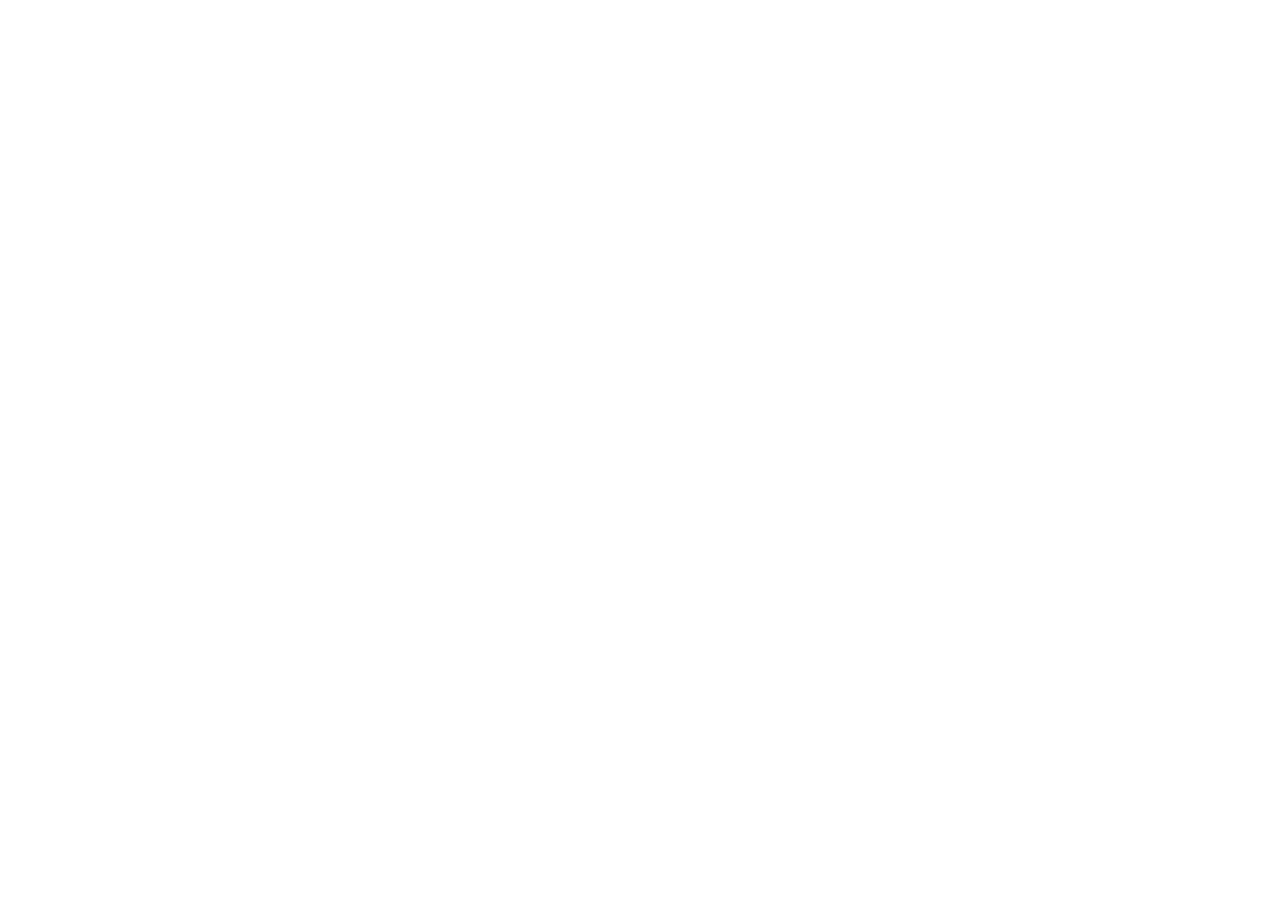
==== index.html @ b39a8d50 "Add index.html for Project FORESIGHT Dashboard" ====
<!DOCTYPE html>
<html>
<head>
  <meta charset="UTF-8">
  <title>Project FORESIGHT Dashboard</title>

  <style>
    html, body {
      margin: 0;
      padding: 0;
      width: 100%;
      height: 100%;
    }

    iframe {
      width: 100%;
      height: 100vh;
      border: none;
    }
  </style>
</head>

<body>
  <iframe src="./Project%20Foresight%20Dashboard.pdf"></iframe>
</body>
</html>
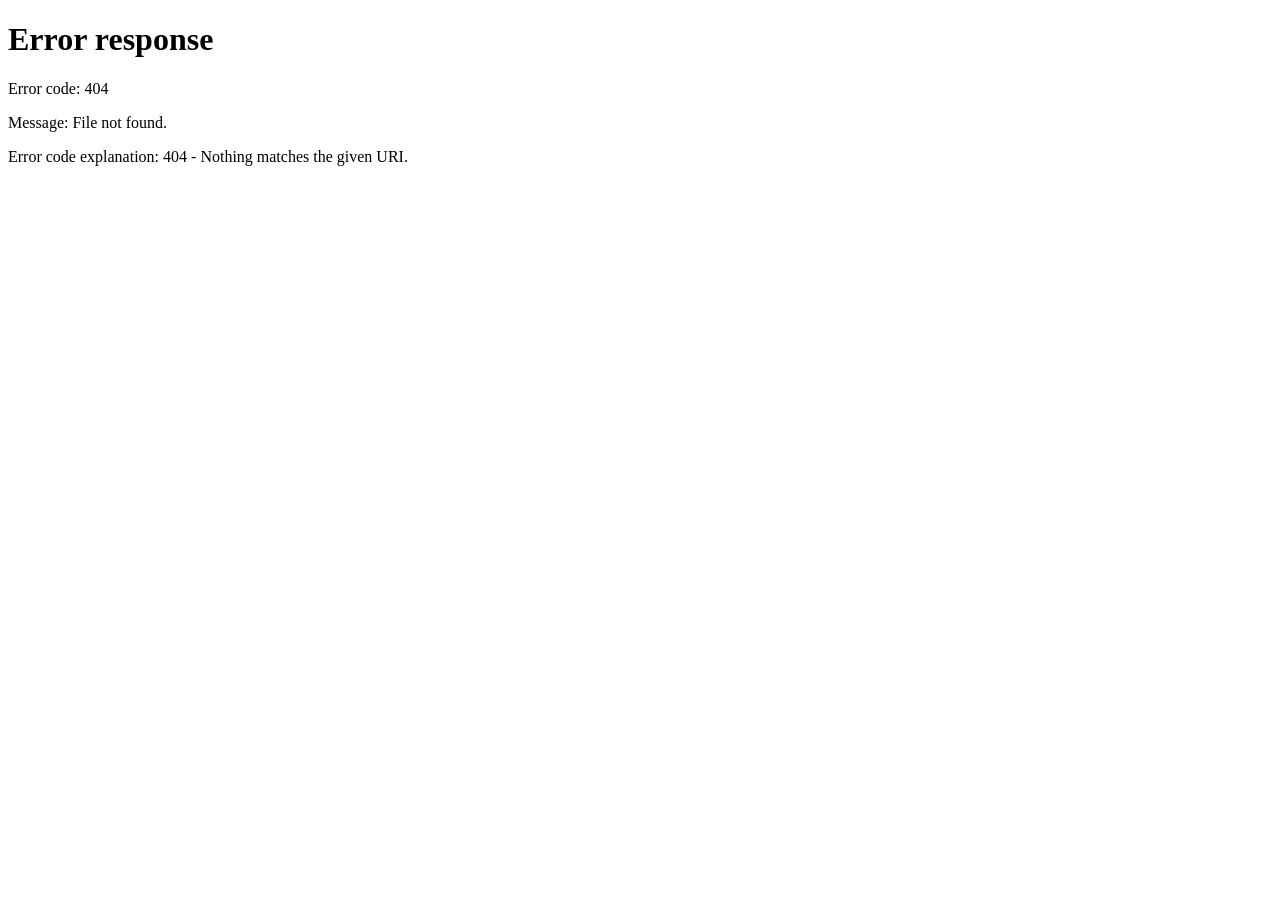
==== commit dc74597e: "Fix iframe source filename typo" ====
--- a/index.html
+++ b/index.html
@@ -21,6 +21,6 @@
 </head>
 
 <body>
-  <iframe src="./Project%20Foresight%20Dashboard.pdf"></iframe>
+  <iframe src="./Project Foresigh Dashboard.pdf"></iframe>
 </body>
 </html>
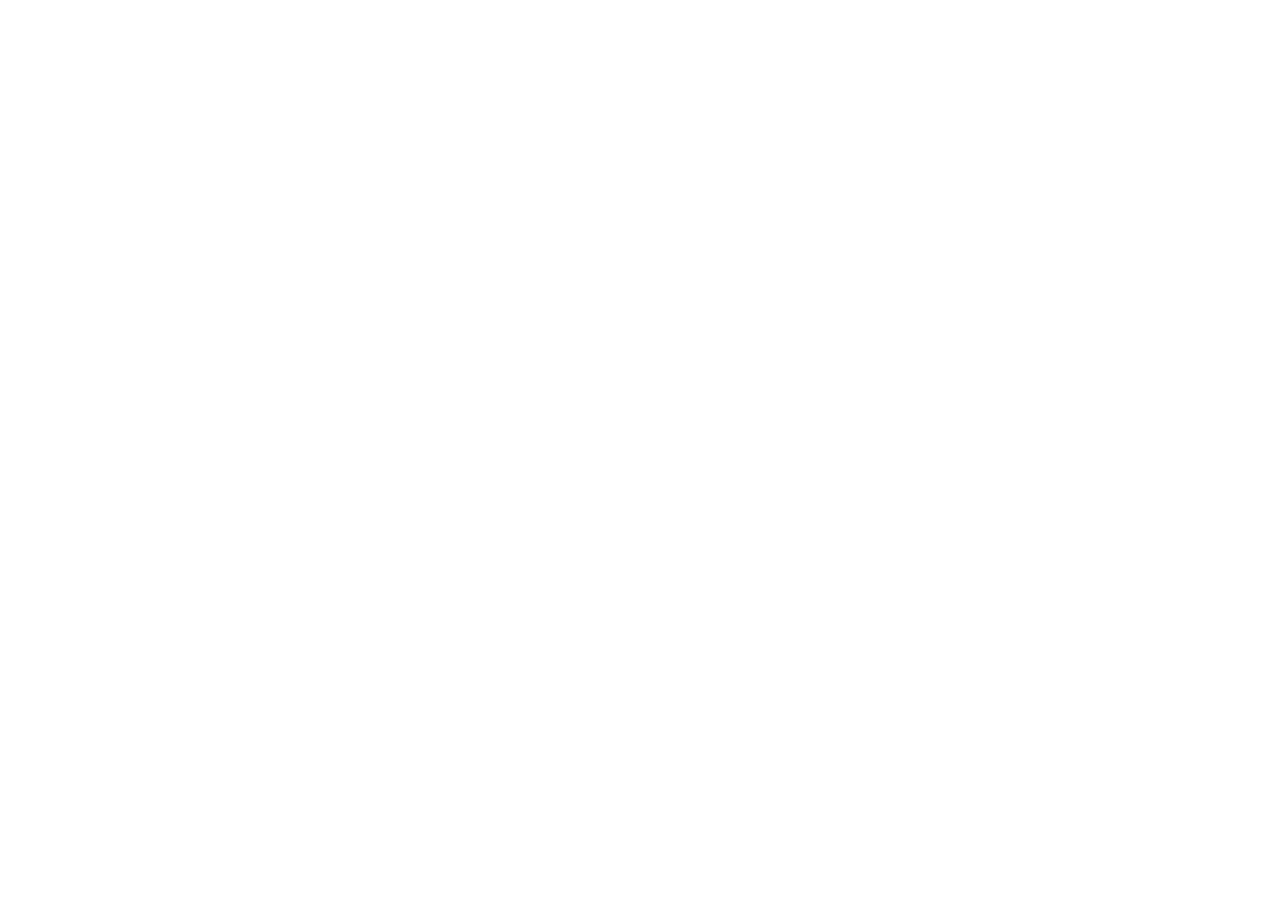
==== commit 6366a01c: "Fix iframe source path for PDF file" ====
--- a/index.html
+++ b/index.html
@@ -21,6 +21,6 @@
 </head>
 
 <body>
-  <iframe src="./Project Foresigh Dashboard.pdf"></iframe>
+  <iframe src="Project Foresight Dashboard.pdf"></iframe>
 </body>
 </html>
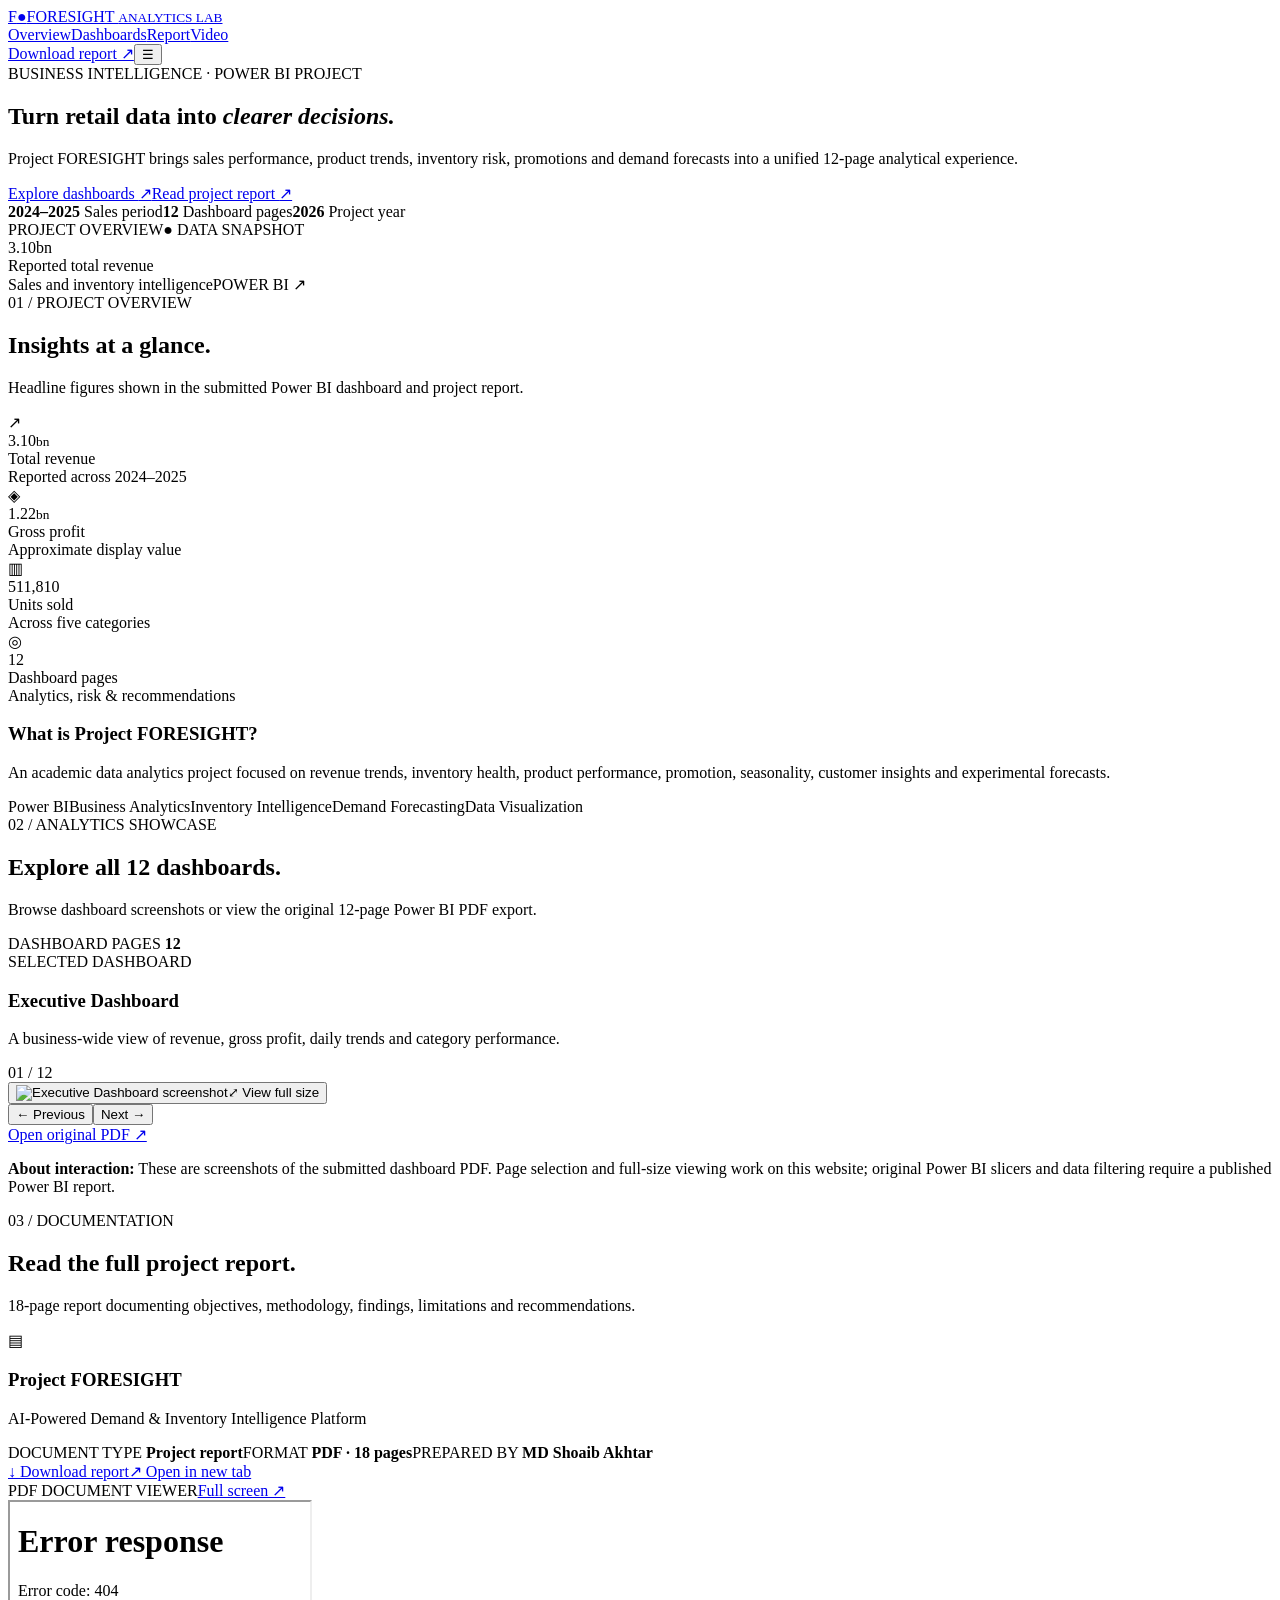
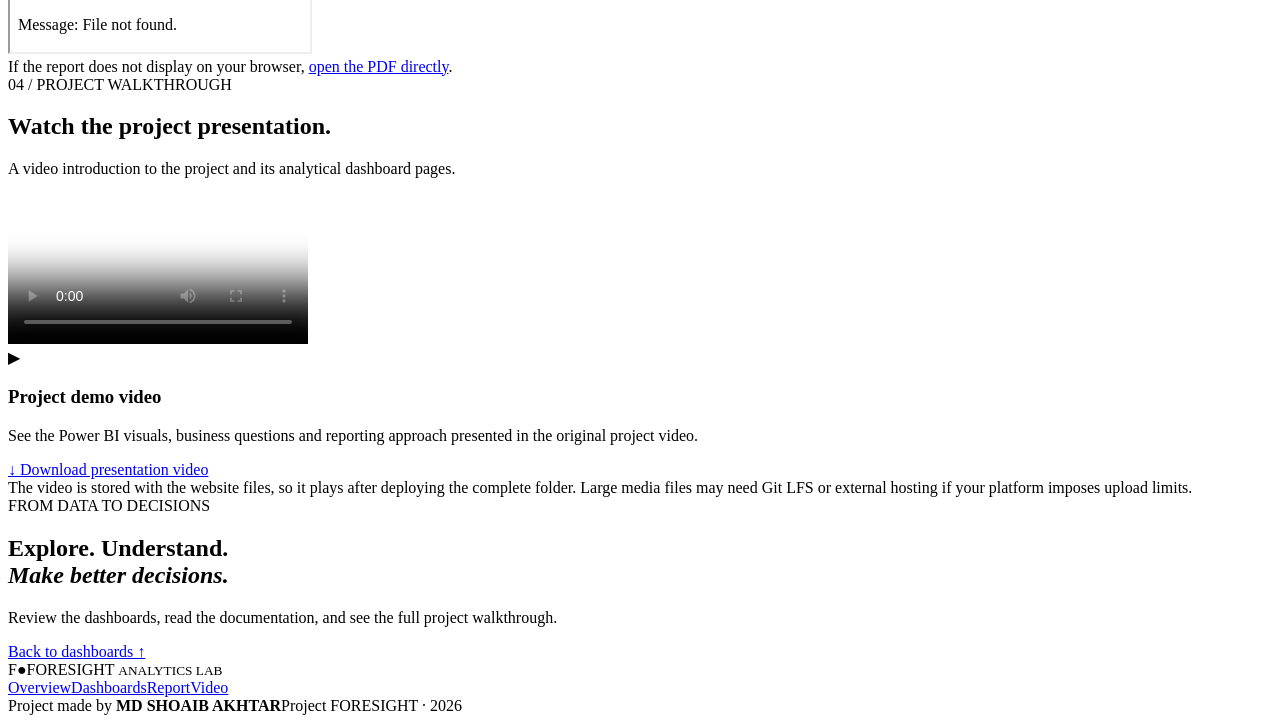
==== commit b663c84d: "Update index.html" ====
--- a/index.html
+++ b/index.html
@@ -1,26 +1,11 @@
-<!DOCTYPE html>
-<html>
-<head>
-  <meta charset="UTF-8">
-  <title>Project FORESIGHT Dashboard</title>
-
-  <style>
-    html, body {
-      margin: 0;
-      padding: 0;
-      width: 100%;
-      height: 100%;
-    }
-
-    iframe {
-      width: 100%;
-      height: 100vh;
-      border: none;
-    }
-  </style>
-</head>
-
-<body>
-  <iframe src="Project Foresight Dashboard.pdf"></iframe>
-</body>
-</html>
+<!doctype html>
+<html lang="en"><head><meta charset="UTF-8"><meta name="viewport" content="width=device-width, initial-scale=1.0"><meta name="theme-color" content="#081225"><meta name="description" content="Project FORESIGHT: Power BI retail sales, inventory and demand intelligence project by MD Shoaib Akhtar."><title>Project FORESIGHT | Analytics Showcase</title><link rel="stylesheet" href="style.css"></head>
+<body><div class="progress" id="progress"></div><header class="topbar"><a class="brand" href="#home"><span class="brand-mark">F<span>●</span></span><span>FORESIGHT <small>ANALYTICS LAB</small></span></a><nav id="nav"><a href="#overview">Overview</a><a href="#dashboards">Dashboards</a><a href="#report">Report</a><a href="#video">Video</a></nav><a class="nav-cta" href="docs/foresight-report.pdf" download>Download report ↗</a><button class="menu" id="menu" aria-label="Toggle menu" aria-expanded="false">☰</button></header>
+<main id="home"><section class="hero"><div class="hero-glow"></div><div class="hero-inner"><div class="eyebrow"><i></i> BUSINESS INTELLIGENCE · POWER BI PROJECT</div><h1>Turn retail data into <em>clearer decisions.</em></h1><p>Project FORESIGHT brings sales performance, product trends, inventory risk, promotions and demand forecasts into a unified 12-page analytical experience.</p><div class="hero-actions"><a class="button primary" href="#dashboards">Explore dashboards <span>↗</span></a><a class="button secondary" href="#report">Read project report <span>↗</span></a></div><div class="hero-meta"><span><b>2024–2025</b> Sales period</span><span><b>12</b> Dashboard pages</span><span><b>2026</b> Project year</span></div></div><div class="hero-art"><div class="art-top"><span>PROJECT OVERVIEW</span><span class="live-dot">● DATA SNAPSHOT</span></div><div class="art-number">3.10<span>bn</span></div><div class="art-sub">Reported total revenue</div><div class="mini-bars"><i style="height:42%"></i><i style="height:75%"></i><i style="height:55%"></i><i style="height:85%"></i><i style="height:62%"></i><i style="height:99%"></i><i style="height:74%"></i><i style="height:91%"></i><i style="height:59%"></i><i style="height:86%"></i><i style="height:67%"></i><i style="height:100%"></i><i style="height:70%"></i><i style="height:88%"></i><i style="height:64%"></i><i style="height:76%"></i><i style="height:54%"></i><i style="height:95%"></i></div><div class="art-foot"><span>Sales and inventory intelligence</span><span>POWER BI ↗</span></div></div></section>
+<section class="section" id="overview"><div class="section-heading"><div><div class="kicker">01 / PROJECT OVERVIEW</div><h2>Insights at a glance<span class="accent">.</span></h2></div><p>Headline figures shown in the submitted Power BI dashboard and project report.</p></div><div class="metrics"><article class="metric"><span class="metric-symbol">↗</span><div class="metric-value">3.10<small>bn</small></div><div class="metric-label">Total revenue</div><div class="metric-note">Reported across 2024–2025</div></article><article class="metric"><span class="metric-symbol">◈</span><div class="metric-value">1.22<small>bn</small></div><div class="metric-label">Gross profit</div><div class="metric-note">Approximate display value</div></article><article class="metric"><span class="metric-symbol">▥</span><div class="metric-value">511,810</div><div class="metric-label">Units sold</div><div class="metric-note">Across five categories</div></article><article class="metric"><span class="metric-symbol">◎</span><div class="metric-value">12</div><div class="metric-label">Dashboard pages</div><div class="metric-note">Analytics, risk & recommendations</div></article></div><div class="about-strip"><div><h3>What is Project FORESIGHT?</h3><p>An academic data analytics project focused on revenue trends, inventory health, product performance, promotion, seasonality, customer insights and experimental forecasts.</p></div><div class="tagcloud"><span>Power BI</span><span>Business Analytics</span><span>Inventory Intelligence</span><span>Demand Forecasting</span><span>Data Visualization</span></div></div></section>
+<section class="section dashboard-section" id="dashboards"><div class="section-heading"><div><div class="kicker">02 / ANALYTICS SHOWCASE</div><h2>Explore all 12 dashboards<span class="accent">.</span></h2></div><p>Browse dashboard screenshots or view the original 12-page Power BI PDF export.</p></div><div class="dashboard-shell"><aside class="dash-sidebar"><div class="side-head">DASHBOARD PAGES <b>12</b></div><div id="page-list" class="page-list"></div></aside><div class="dash-display"><div class="display-head"><div><span class="display-overline">SELECTED DASHBOARD</span><h3 id="dash-title">Executive Dashboard</h3><p id="dash-desc">A business-wide view of revenue, gross profit, daily trends and category performance.</p></div><span class="page-chip" id="page-chip">01 / 12</span></div><button class="visual-button" id="open-preview" title="Open dashboard full size" aria-label="Open selected dashboard screenshot"><img id="dashboard-img" src="assets/page-01.webp" alt="Executive Dashboard screenshot" loading="eager"><span class="zoom-hint">⤢ View full size</span></button><div class="display-actions"><div class="pager"><button id="prev-page" aria-label="Previous dashboard">← Previous</button><button id="next-page" aria-label="Next dashboard">Next →</button></div><a class="text-link" href="docs/foresight-dashboard.pdf" target="_blank" rel="noopener">Open original PDF ↗</a></div></div></div><p class="disclaimer"><b>About interaction:</b> These are screenshots of the submitted dashboard PDF. Page selection and full-size viewing work on this website; original Power BI slicers and data filtering require a published Power BI report.</p></section>
+<section class="section" id="report"><div class="section-heading"><div><div class="kicker">03 / DOCUMENTATION</div><h2>Read the full project report<span class="accent">.</span></h2></div><p>18-page report documenting objectives, methodology, findings, limitations and recommendations.</p></div><div class="report-area"><div class="report-intro"><div class="document-icon">▤</div><h3>Project FORESIGHT</h3><p>AI-Powered Demand & Inventory Intelligence Platform</p><div class="report-details"><span>DOCUMENT TYPE <b>Project report</b></span><span>FORMAT <b>PDF · 18 pages</b></span><span>PREPARED BY <b>MD Shoaib Akhtar</b></span></div><a class="button primary" href="docs/foresight-report.pdf" download>↓ Download report</a><a class="button outline" href="docs/foresight-report.pdf" target="_blank" rel="noopener">↗ Open in new tab</a></div><div class="pdf-container"><div class="pdf-bar"><span><i></i> PDF DOCUMENT VIEWER</span><a href="docs/foresight-report.pdf" target="_blank" rel="noopener">Full screen ↗</a></div><iframe title="Project FORESIGHT report PDF" src="docs/foresight-report.pdf#toolbar=1&navpanes=0" loading="lazy"></iframe><div class="pdf-fallback">If the report does not display on your browser, <a href="docs/foresight-report.pdf" target="_blank" rel="noopener">open the PDF directly</a>.</div></div></div></section>
+<section class="section" id="video"><div class="section-heading"><div><div class="kicker">04 / PROJECT WALKTHROUGH</div><h2>Watch the project presentation<span class="accent">.</span></h2></div><p>A video introduction to the project and its analytical dashboard pages.</p></div><div class="video-layout"><div class="video-frame"><video controls preload="metadata" playsinline poster="assets/video-poster.jpg"><source src="assets/project-foresight.mp4" type="video/mp4">Your browser does not support HTML5 video. <a href="assets/project-foresight.mp4">Download the video</a>.</video></div><div class="video-note"><div class="video-play">▶</div><h3>Project demo video</h3><p>See the Power BI visuals, business questions and reporting approach presented in the original project video.</p><a class="text-link" href="assets/project-foresight.mp4" download>↓ Download presentation video</a><div class="video-help">The video is stored with the website files, so it plays after deploying the complete folder. Large media files may need Git LFS or external hosting if your platform imposes upload limits.</div></div></div></section>
+<section class="closing"><div class="kicker">FROM DATA TO DECISIONS</div><h2>Explore. Understand.<br><em>Make better decisions.</em></h2><p>Review the dashboards, read the documentation, and see the full project walkthrough.</p><a class="button primary" href="#dashboards">Back to dashboards ↑</a></section></main>
+<footer><div class="footer-top"><div class="brand footer-brand"><span class="brand-mark">F<span>●</span></span><span>FORESIGHT <small>ANALYTICS LAB</small></span></div><div class="footer-links"><a href="#overview">Overview</a><a href="#dashboards">Dashboards</a><a href="#report">Report</a><a href="#video">Video</a></div></div><div class="footer-bottom"><span>Project made by <strong>MD SHOAIB AKHTAR</strong></span><span>Project FORESIGHT · 2026</span></div></footer>
+<dialog id="lightbox"><div class="lightbox-head"><span id="lightbox-title">Dashboard</span><button id="close-preview" aria-label="Close enlarged dashboard">✕ Close</button></div><img id="lightbox-img" alt="Expanded dashboard screenshot"></dialog><script src="script.js" defer></script></body></html>
